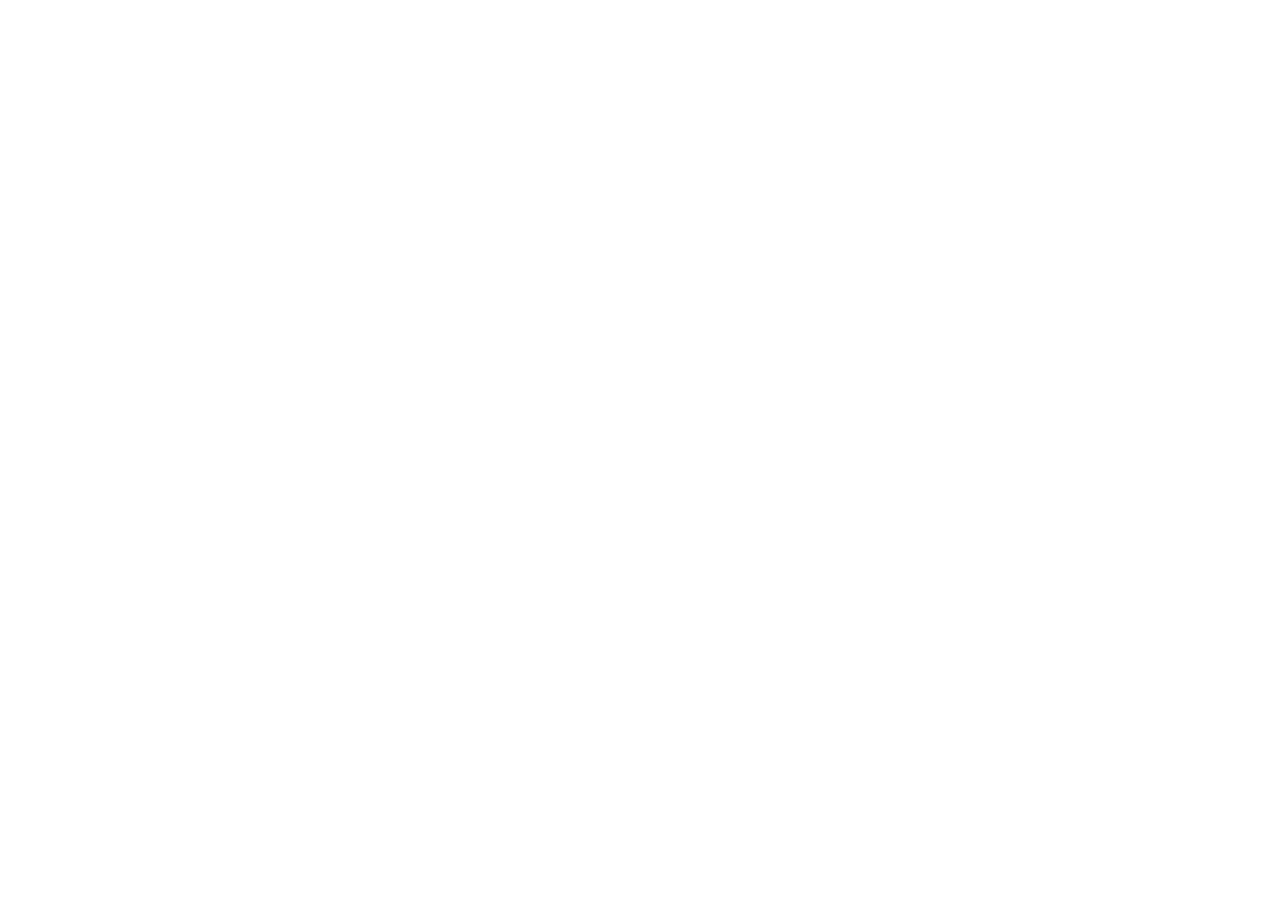
==== index.html @ d151395e "reset.css설정 연결" ====
<!DOCTYPE html>
<html lang="en">
<head>
    <meta charset="UTF-8">
    <meta name="viewport" content="width=device-width, initial-scale=1.0">
    <title>배경이미지 연습</title>
    <link rel="stylesheet" href="css/reset.css">
    <link rel="stylesheet" href="css/main.css">
</head>
<body>
    
</body>
</html>
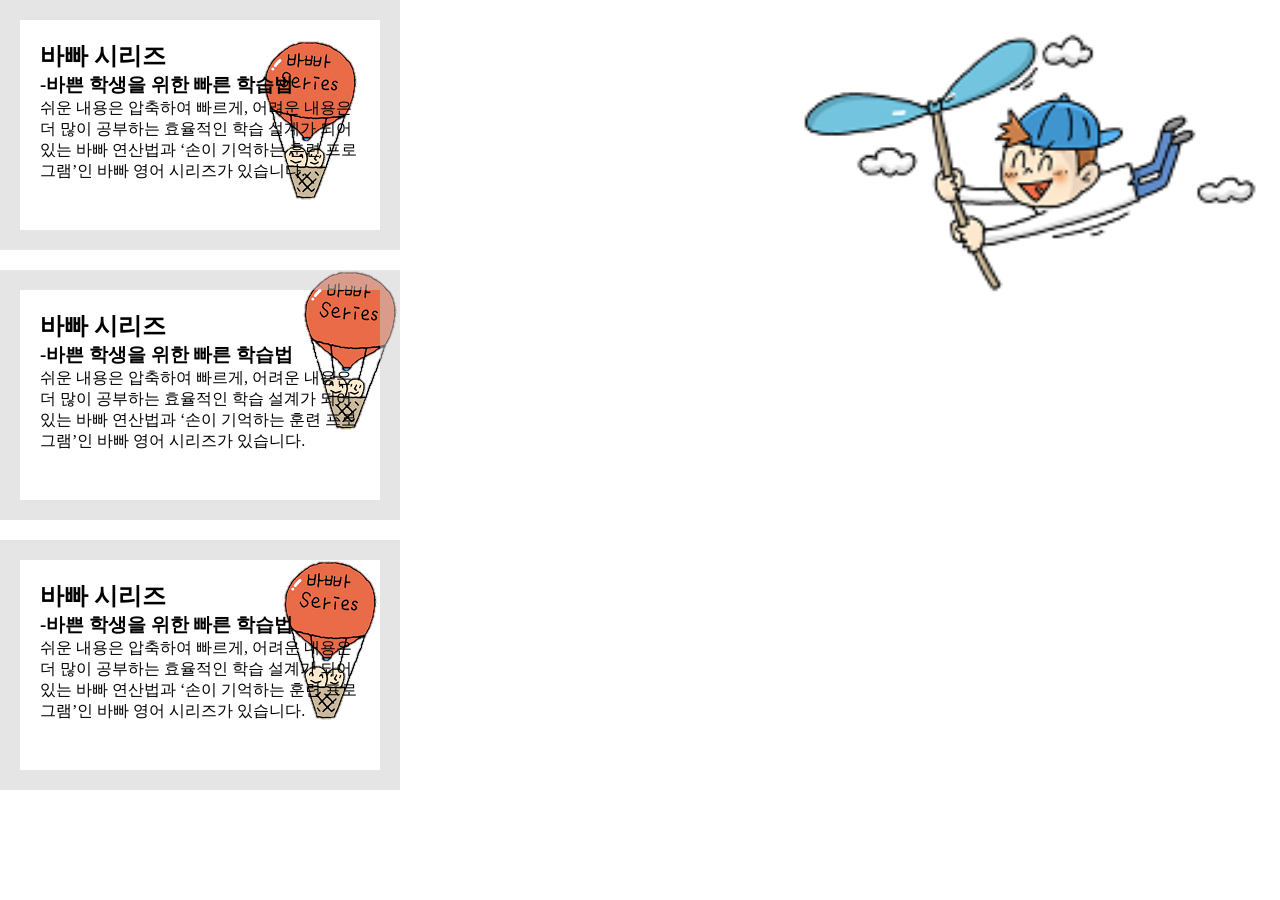
==== commit 97cb7fdf: "background image속성 공부 ,이미지 고정" ====
--- a/index.html
+++ b/index.html
@@ -1,13 +1,37 @@
-<!DOCTYPE html>
+<!doctype html>
 <html lang="en">
-<head>
-    <meta charset="UTF-8">
-    <meta name="viewport" content="width=device-width, initial-scale=1.0">
-    <title>배경이미지 연습</title>
-    <link rel="stylesheet" href="css/reset.css">
-    <link rel="stylesheet" href="css/main.css">
-</head>
-<body>
-    
-</body>
-</html>+    <head>
+        <meta charset="UTF-8" />
+        <meta name="viewport" content="width=device-width, initial-scale=1.0" />
+        <title>배경이미지 연습</title>
+        <link rel="stylesheet" href="css/reset.css" />
+        <link rel="stylesheet" href="css/main.css" />
+    </head>
+    <body>
+            <div id="bg1">
+                <h2>바빠 시리즈</h2>
+                <h3>-바쁜 학생을 위한 빠른 학습법</h3>
+                <p>
+                    쉬운 내용은 압축하여 빠르게, 어려운 내용은 더 많이 공부하는 효율적인 학습 설계가 되어 있는 바빠
+                    연산법과 ‘손이 기억하는 훈련 프로그램’인 바빠 영어 시리즈가 있습니다.
+                </p>
+            </div>
+            <div id="bg2">
+                <h2>바빠 시리즈</h2>
+                <h3>-바쁜 학생을 위한 빠른 학습법</h3>
+                <p>
+                    쉬운 내용은 압축하여 빠르게, 어려운 내용은 더 많이 공부하는 효율적인 학습 설계가 되어 있는 바빠
+                    연산법과 ‘손이 기억하는 훈련 프로그램’인 바빠 영어 시리즈가 있습니다.
+                </p>
+            </div>
+            <div id="bg3">
+                <h2>바빠 시리즈</h2>
+                <h3>-바쁜 학생을 위한 빠른 학습법</h3>
+                <p>
+                    쉬운 내용은 압축하여 빠르게, 어려운 내용은 더 많이 공부하는 효율적인 학습 설계가 되어 있는 바빠
+                    연산법과 ‘손이 기억하는 훈련 프로그램’인 바빠 영어 시리즈가 있습니다.
+                </p>
+            </div>
+        </div>
+    </body>
+</html>
--- a/css/main.css
+++ b/css/main.css
@@ -0,0 +1,28 @@
+body{
+    /* background-image: url("../images/bg2.png");
+    background-repeat: no-repeat;
+    background-position: right top;
+    background-size: 200px; */
+    background: url(../images/bg2.png) no-repeat right top / 500px;
+    background-attachment: fixed;
+}
+#bg1,#bg2,#bg3{
+    width: 400px;
+    height: 250px;
+    padding: 20px;
+    border: 20px solid rgba(204, 204, 204, 0.5);
+    margin-bottom: 20px;
+    background: url(../images/bg3.png)no-repeat right top;
+}
+#bg1{
+    /* 배경이미지의 적용 범위를 조절 */
+    background-origin: content-box;
+}
+#bg2{
+    /* 배경이미지의 적용 범위를 조절 */
+    background-origin: border-box;
+}
+#bg3{
+    /* 배경이미지의 적용 범위를 조절 */
+    background-origin: padding-box;
+}
